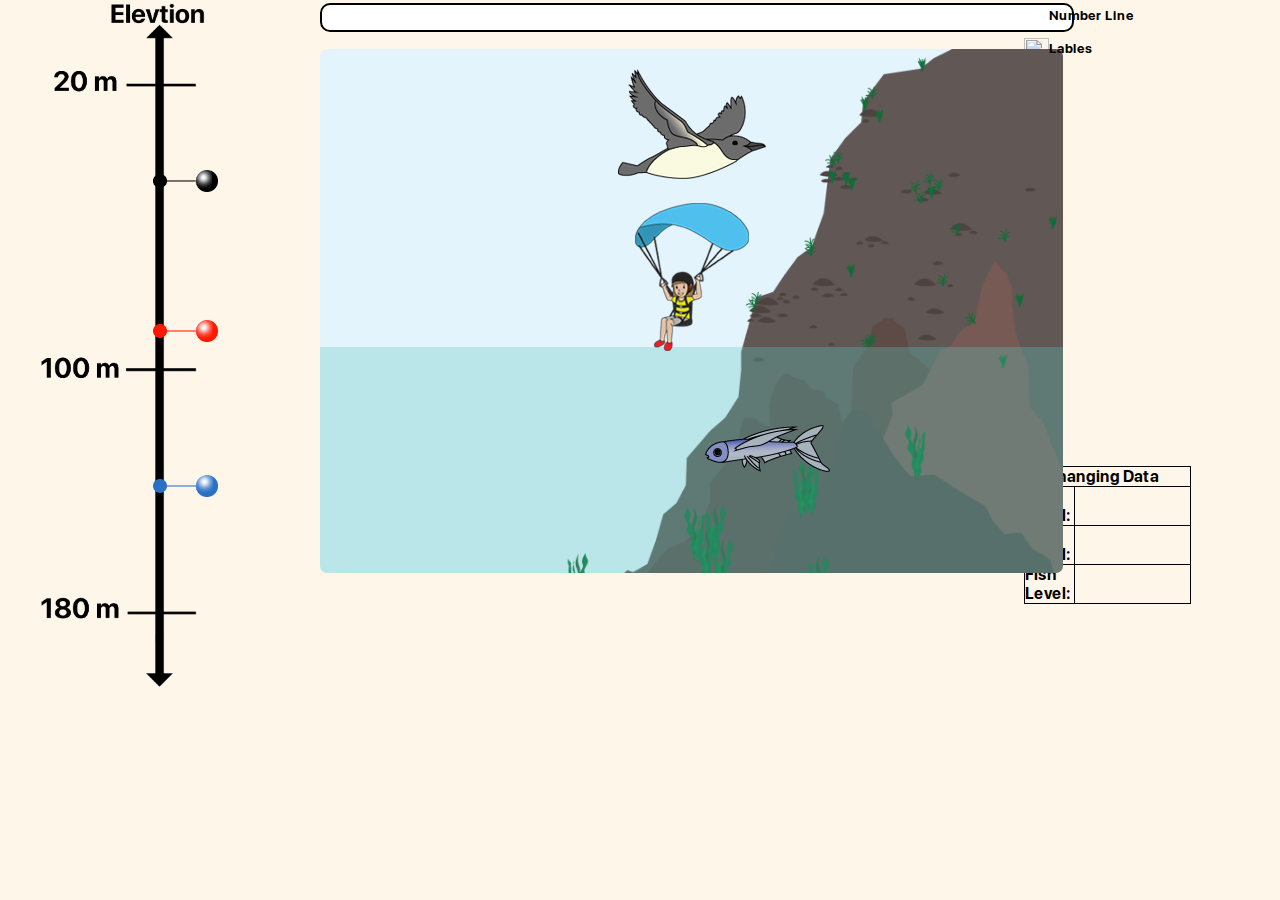
==== NumberLineInteger.html @ bc58e587 "s" ====
<!DOCTYPE html>
<html>
<head>
    <!-- <link rel="shortcut icon" href="assets/images/brainlogoweb.png"/> -->
    <link rel="stylesheet" href="assets/style/style.css">
    <meta charset="utf-8">
    <meta name="viewport" content="width=device-width">
    <meta name="theme-color" content="#eeecda">
</head>
<body>
    <title>Number Line Integers</title>
        <div id="part1">
            <img title="Number Line Integers" id="numberLineIntegersimg" src="assets/images/numberLineIntegers.png">
            <div>
                <img title="Location of Bird" id="mark3" src="assets/images/mark3.png">
                <p id="yOfBird"></p>
            </div>
            <div>
                <img title="Location of Fish" id="mark1" src="assets/images/mark1.png">
                <p id="yOffish"></p>
            </div>
             <div>
                <img title="Location of Girl" id="mark2" src="assets/images/mark2.png">
                <p id="yOfGirl"></p>
            </div>
            </div>
        </div>
        </div>
        <div id="part2">
            <div id="dataOfLocation">
                <p class="shapes" id="shape2">Y of draggable Element:</p>
                <p id="txt1" class="txt"></p>
            </div>
            <!-- <div id="outerContainer"> -->
                <div id="container">
                    <div>
                    <img title="Drag Me" draggable="true" id="item2" src="assets/images/bird.png">
                </div>
                <!-- <p class="yin" id="birdyin">y of bird</p> -->
                <div>
                    <img title="Drag Me" draggable="true" id="item3" src="assets/images/fish.png">
                    <!-- <p class="yin" id="girlyin">y of girl</p> -->
                </div>
                <div>
                    <img title="Drag Me" draggable="true" id="item1" src="assets/images/flightGirl.png">
                    <!-- <p class="yin" id="fishyin">y of fish</p> -->
                </div>
                <p></p>
                 </div>
    </div>
    <div id="part3">
        <button onclick="hidenuml1()" class="numline"><img id="numline1" class="numlines" src="assets/images/Selected.png"><p id="numlines2">Number Line</p></button>
        <button onclick="hidenuml2()" class="numline"><img id="numline2" class="numlines" src="assets/images/Selected.png"><p id="numlines2">Lables</p></button>
    <div style="margin-top: 400px; margin-right: 50px;">
        <div style="display: inline-block; width: 80% !important; border: black solid 1px ;">
            <div id="changingData"><p>Changing Data</p></div>
            <div id="widthGroup"><div id="widthtxt"><p>Girl Level:</p></div><div id="widthNum"><p id="weg"> </p></div></div>
            <div id="heightGroup"><div id="heighttxt"><p>Bird Level:</p></div><div id="heightNum"><p id="web"> </p></div></div>
            <div id="areaGroup"><div id="areatxt"><p>Fish Level:</p></div><div id="areaNum"><p id="wef"></p> </div></div>
          </div>
    </div>
    </div>
    <script src="assets/script/script.js"></script>
</body>
</html>
---- assets/style/style.css ----
@font-face {
  font-family: "SF";
  src: url("../fonts/SF.ttf");
}
* {
  margin: 0;
  padding: 0;
  border: 0;
  font-family: "SF";
}
body {
  background-color: #fef7e9;
}
#part1 {
  width: 25%;
  height: 710px;
  display: inline-block;
}
#part2 {
  width: 50%;
  display: inline-block;
  text-align: center;
  position: absolute;
}
#part3 {
  width: 20%;
  float: right;
}
#container {
  width: 743px !important;
  height: 524px !important;
  background-image: url(/assets/images/backgroundimageNLI.png);
  background-size: cover;
  background-color: #333;
  border-radius: 7px;
  touch-action: none;
}
#numberLineIntegersimg {
  height: 100%;
  margin-left: 30px;
  margin-top: 3px;
}
.shapes {
  display: inline-block;
  font-size: 40px;
  padding-right: 10px;
  display: none;
}
#dataOfLocation {
  border: black solid 2px;
  border-radius: 10px;
  margin: 3px 0px 17px 0px;
  padding: 3px 0 3px 7px;
  background-color: white;
  width: 743px !important;
  text-align: center;
}
.things {
  display: inline-block;
  width: 110px;
}
.things {
  touch-action: none;
  user-select: none;
}
/* .things:active {
      
  } */
.things:hover {
  cursor: pointer;
}
#mark2 {
  display: block;
  width: 65px;
  position: absolute;
  left: 153px;
  top: 320px;
}
#mark3 {
  display: block;
  width: 65px;
  position: absolute;
  left: 153px;
  top: 170px;
}
#mark1 {
  display: block;
  width: 65px;
  position: absolute;
  left: 153px;
  top: 475px;
}
#demo {
  display: none;
}
#yOfGirl {
  width: 30px;
  text-align: center;
  position: absolute;
  left: 115px;
  top: 267px;
  color: red;
}
#yOfBird {
  width: 30px;
  text-align: center;
  position: absolute;
  left: 115px;
  top: 170px;
  color: black;
}
#yOffish {
  width: 30px;
  text-align: center;
  position: absolute;
  left: 115px;
  top: 607px;
  color: blue;
}
.numline,
.numlines {
  display: inline-block;
}
.numline {
  display: block;
  background-color: transparent;
}
.numlines {
  width: 25px;
  height: 25px;
  margin-top: 5px;
}
#numlines2 {
  position: relative;
  bottom: 10px;
}
#numlines2,
#numlines {
  display: inline-block;
}
#item3 {
  position: absolute;
  bottom: 50px;
  cursor: pointer;
  display: inline-block;
}
#item2 {
  cursor: pointer;
  display: inline-block;
}
#item1 {
  cursor: pointer;
  display: inline-block;
}
#shape2 {
  text-align: left;
}
#birdyin {
  display: inline-block;
  position: absolute;
  top: 50px;
}
#fishyin {
  display: inline-block;
  position: relative;
  top: 80px;
  left: 65px;
}
#girlyin {
  display: inline-block;
  position: relative;
  top: 90px;
  left: 20px;
}
.txt {
  display: inline-block;
  font-size: 40px;
  padding-right: 10px;
  text-align: center;
}

#bodyOfPage {
  background-color: #f5f5f5;
}
#rectangleDrawer {
  width: 80% !important;
  height: auto !important;
  margin-left: 30px;
  margin-top: 30px;
  background-color: #ffffff;
}
.canvas-container {
  width: 80% !important;
  height: auto !important;
  margin-left: 30px;
  margin-top: 30px;
  display: inline-block;
}
.upper-canvas {
  width: 80% !important;
  height: auto !important;
  margin-left: 30px;
  margin-top: 30px;
  display: inline-block;
}
.containerOfCanvas {
  width: 60%;
}
.containerOfData {
  width: 39%;
  background-color: #ffffff;
  color: #000000;
  float: right;
  margin-right: 50px;
}
#dataOfRectangle {
  box-shadow: 3px 3px 3px rgba(0, 0, 0, 0.12), 0 3px 3px rgba(0, 0, 0, 0.24);
  padding: 20px;
}
#dataOfRectangletxt {
  border-bottom: #000000 solid 1px;
  padding-bottom: 12px;
}
#changingData {
  padding-left: 20px;
}
#widthGroup {
  width: 100%;
  border-bottom: #000000 solid 1px;
  border-top: #000000 solid 1px;
}
#widthtxt {
  border-right: black solid 1px;
  width: 30%;
}
#widthNum {
  width: 69%;
}
#widthtxt,
#widthNum {
  display: inline-block;
}
#heightGroup {
  width: 100%;
  border-bottom: #000000 solid 1px;
}
#heighttxt {
  border-right: black solid 1px;
  width: 30%;
}
#heightNum {
  width: 69%;
}
#heighttxt,
#heightNum {
  display: inline-block;
}
#areaGroup {
  width: 100%;
}
#areatxt {
  border-right: black solid 1px;
  width: 30%;
}
#areaNum {
  width: 69%;
}
#areatxt,
#areaNum {
  display: inline-block;
}
#XGroup {
  width: 100%;
  border-bottom: #000000 solid 1px;
}
#Xtxt {
  border-right: black solid 1px;
  width: 30%;
}
#XNum {
  width: 69%;
}
#Xtxt,
#XNum {
  display: inline-block;
}
#YGroup {
  width: 100%;
}
#Ytxt {
  border-right: black solid 1px;
  width: 30%;
}
#YNum {
  width: 69%;
}
#Ytxt,
#YNum {
  display: inline-block;
}

#widthOfRectangle {
  border: #000000 solid 2px;
  border-top: 0px;
  border-left: 0px;
  display: inline-block;
  width: 30%;
  margin-left: 7px;
  text-align: center;
}
#heightOfRectangle {
  border-top: 0px;
  display: inline-block;
  width: 30%;
  text-align: center;
}
#areaOfRectangle {
  border: #000000 solid 2px;
  border-top: 0px;
  border-right: 0px;
  display: inline-block;
  width: 34%;
  text-align: center;
}
#x,
#y {
  display: inline-block;
  width: 49%;
  font-size: 17px;
}
.xundy {
  margin-top: 20px;
}
#q {
  text-align: right;
}
#staticDataOfRect {
  width: 173px;
  position: relative;
  top: 8px;
}
#backButton {
  margin-left: 10px;
  margin-top: 10px;
  border: red solid 1px;
  border-radius: 10px;
  background-color: #ffffff;
  padding: 2px 10px;
}
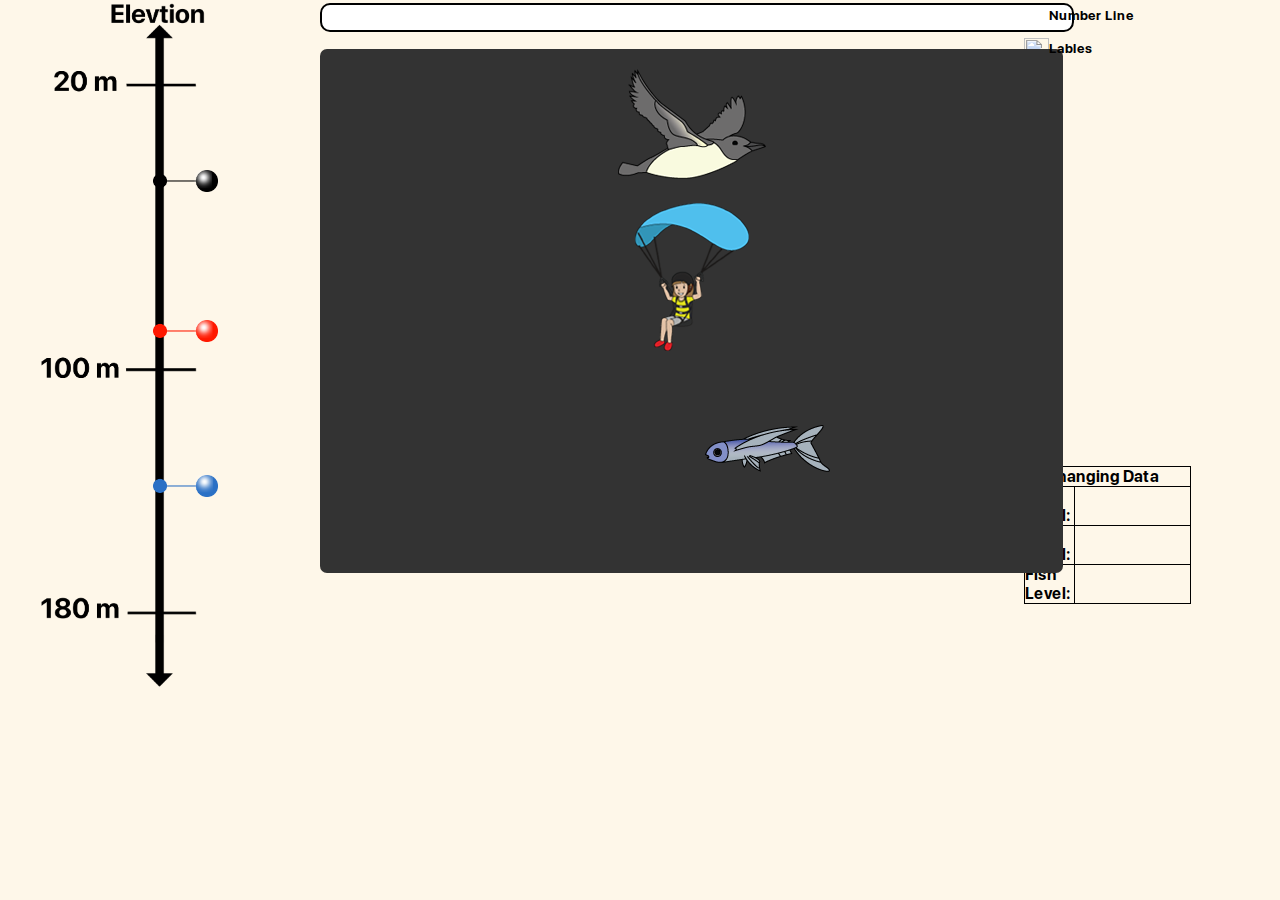
==== commit ae2ace81: "s" ====
--- a/NumberLineInteger.html
+++ b/NumberLineInteger.html
@@ -49,10 +49,13 @@
                  </div>
     </div>
     <div id="part3">
+        <div id="inline">
+            <div id="nomo">
         <button onclick="hidenuml1()" class="numline"><img id="numline1" class="numlines" src="assets/images/Selected.png"><p id="numlines2">Number Line</p></button>
         <button onclick="hidenuml2()" class="numline"><img id="numline2" class="numlines" src="assets/images/Selected.png"><p id="numlines2">Lables</p></button>
-    <div style="margin-top: 400px; margin-right: 50px;">
-        <div style="display: inline-block; width: 80% !important; border: black solid 1px ;">
+    </div>
+        <div style="margin-top: 400px; margin-right: 50px;">
+        <div id="nono" style="display: inline-block; width: 80% !important; border: black solid 1px ;">
             <div id="changingData"><p>Changing Data</p></div>
             <div id="widthGroup"><div id="widthtxt"><p>Girl Level:</p></div><div id="widthNum"><p id="weg"> </p></div></div>
             <div id="heightGroup"><div id="heighttxt"><p>Bird Level:</p></div><div id="heightNum"><p id="web"> </p></div></div>
@@ -60,6 +63,7 @@
           </div>
     </div>
     </div>
+</div>
     <script src="assets/script/script.js"></script>
 </body>
 </html>--- a/assets/style/style.css
+++ b/assets/style/style.css
@@ -29,7 +29,7 @@
 #container {
   width: 743px !important;
   height: 524px !important;
-  background-image: url(/assets/images/backgroundimageNLI.png);
+  background-image: url("https://i.pinimg.com/originals/70/a4/16/70a41689bde6cff2c8ce3e98e8780181.png");
   background-size: cover;
   background-color: #333;
   border-radius: 7px;
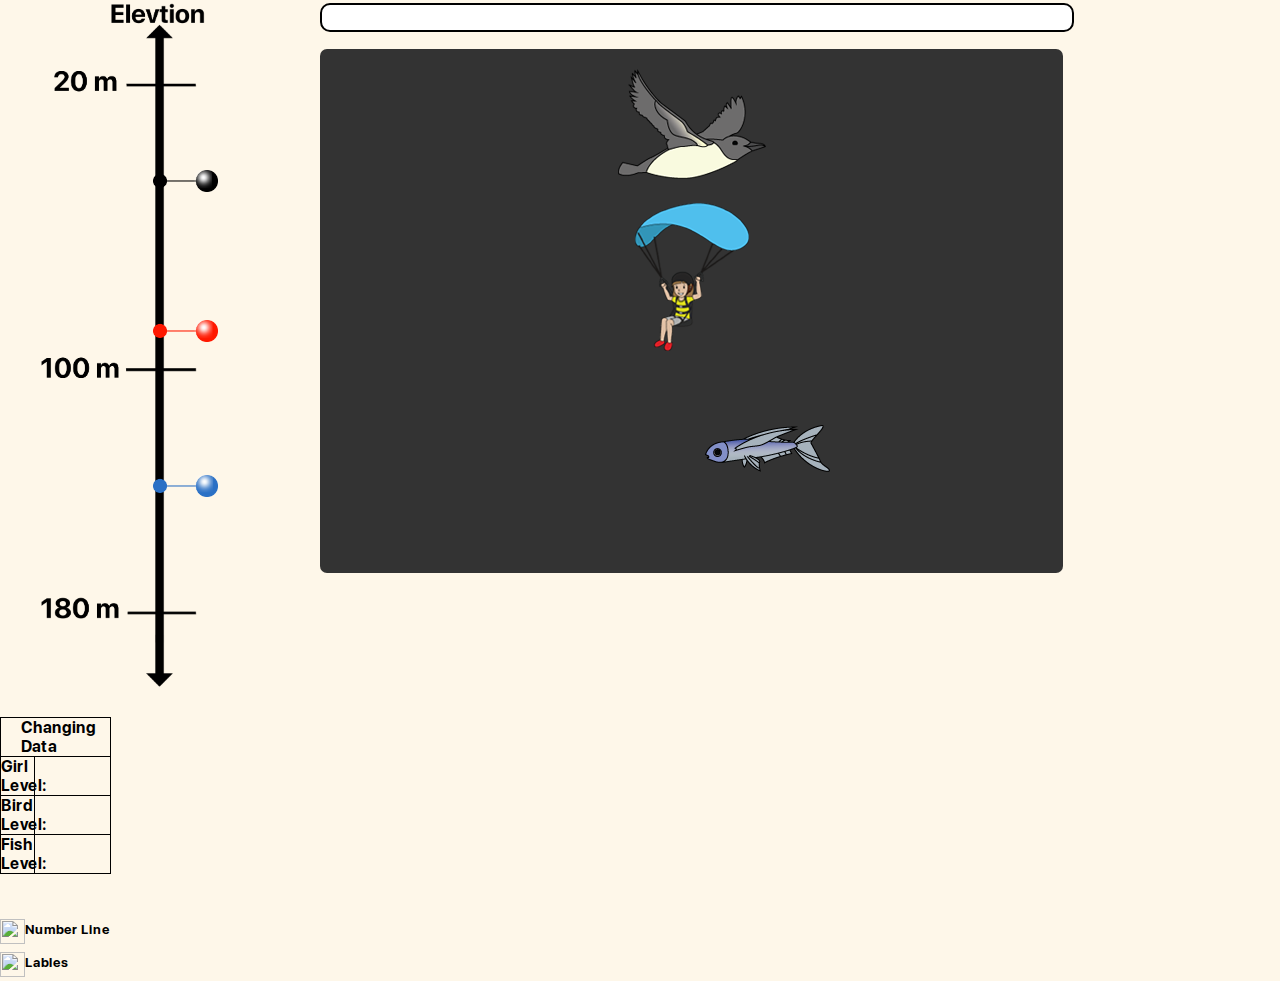
==== commit ad8366ca: "s" ====
--- a/NumberLineInteger.html
+++ b/NumberLineInteger.html
@@ -50,17 +50,17 @@
     </div>
     <div id="part3">
         <div id="inline">
-            <div id="nomo">
+            <div id="nomo" class="nono">
+                <div style="display: inline-block; width: 80% !important; border: black solid 1px ;">
+                    <div id="changingData"><p>Changing Data</p></div>
+                    <div id="widthGroup"><div id="widthtxt"><p>Girl Level:</p></div><div id="widthNum"><p id="weg"> </p></div></div>
+                    <div id="heightGroup"><div id="heighttxt"><p>Bird Level:</p></div><div id="heightNum"><p id="web"> </p></div></div>
+                    <div id="areaGroup"><div id="areatxt"><p>Fish Level:</p></div><div id="areaNum"><p id="wef"></p> </div></div>
+                  </div>
+            </div>
+            <div id="no" class="nono">
         <button onclick="hidenuml1()" class="numline"><img id="numline1" class="numlines" src="assets/images/Selected.png"><p id="numlines2">Number Line</p></button>
         <button onclick="hidenuml2()" class="numline"><img id="numline2" class="numlines" src="assets/images/Selected.png"><p id="numlines2">Lables</p></button>
-    </div>
-        <div style="margin-top: 400px; margin-right: 50px;">
-        <div id="nono" style="display: inline-block; width: 80% !important; border: black solid 1px ;">
-            <div id="changingData"><p>Changing Data</p></div>
-            <div id="widthGroup"><div id="widthtxt"><p>Girl Level:</p></div><div id="widthNum"><p id="weg"> </p></div></div>
-            <div id="heightGroup"><div id="heighttxt"><p>Bird Level:</p></div><div id="heightNum"><p id="web"> </p></div></div>
-            <div id="areaGroup"><div id="areatxt"><p>Fish Level:</p></div><div id="areaNum"><p id="wef"></p> </div></div>
-          </div>
     </div>
     </div>
 </div>
--- a/assets/style/style.css
+++ b/assets/style/style.css
@@ -346,4 +346,26 @@
   border-radius: 10px;
   background-color: #ffffff;
   padding: 2px 10px;
+}
+#nomo{
+  margin-top: 50px;
+  margin-right: 20px;
+}
+#no{
+  margin-top: 40px;
+  margin-right: 20px;
+}
+@media only screen and (max-width: 1400px) {
+  #part3{
+    float: none;
+  }
+  .nono{
+    display: inline-block;
+    margin-top: 0;
+    margin-left: 0;
+  }
+  #nomo{
+    margin-top: 0px;
+    margin-right: 0px;
+  }
 }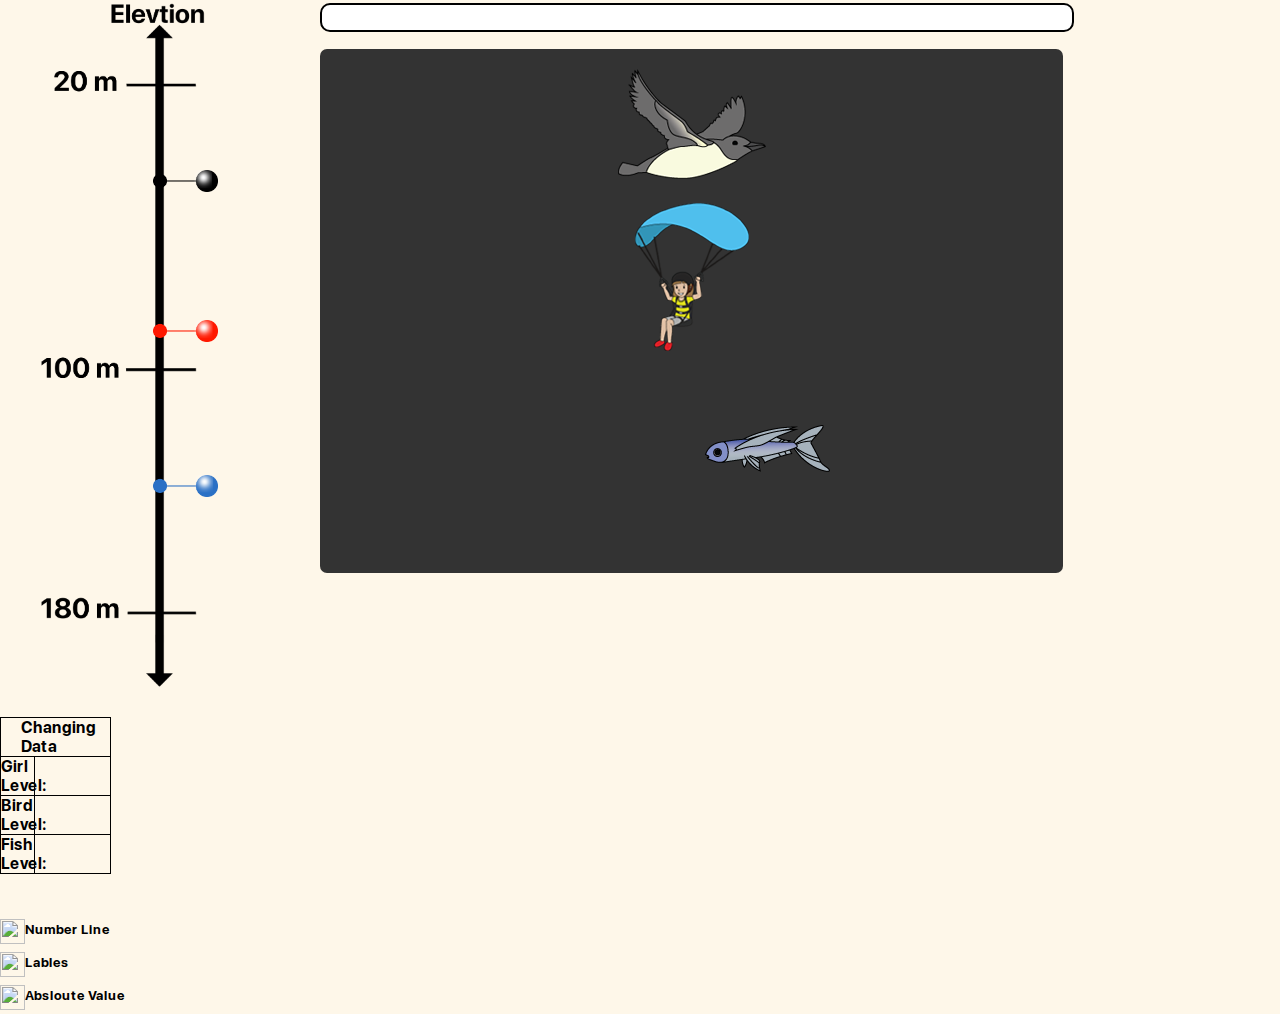
==== commit 3bd89012: "s" ====
--- a/NumberLineInteger.html
+++ b/NumberLineInteger.html
@@ -61,6 +61,7 @@
             <div id="no" class="nono">
         <button onclick="hidenuml1()" class="numline"><img id="numline1" class="numlines" src="assets/images/Selected.png"><p id="numlines2">Number Line</p></button>
         <button onclick="hidenuml2()" class="numline"><img id="numline2" class="numlines" src="assets/images/Selected.png"><p id="numlines2">Lables</p></button>
+        <button onclick="hidenuml3()" class="numline"><img id="numline3" class="numlines" src="assets/images/Selected.png"><p id="numlines3">Absloute Value</p></button>
     </div>
     </div>
 </div>
--- a/assets/style/style.css
+++ b/assets/style/style.css
@@ -1,12 +1,12 @@
 @font-face {
-  font-family: "SF";
+  font-family: "San Fransisco";
   src: url("../fonts/SF.ttf");
 }
 * {
   margin: 0;
   padding: 0;
   border: 0;
-  font-family: "SF";
+  font-family: "San Fransisco";
 }
 body {
   background-color: #fef7e9;
@@ -135,6 +135,14 @@
   bottom: 10px;
 }
 #numlines2,
+#numlines {
+  display: inline-block;
+}
+#numlines3 {
+  position: relative;
+  bottom: 10px;
+}
+#numlines3,
 #numlines {
   display: inline-block;
 }
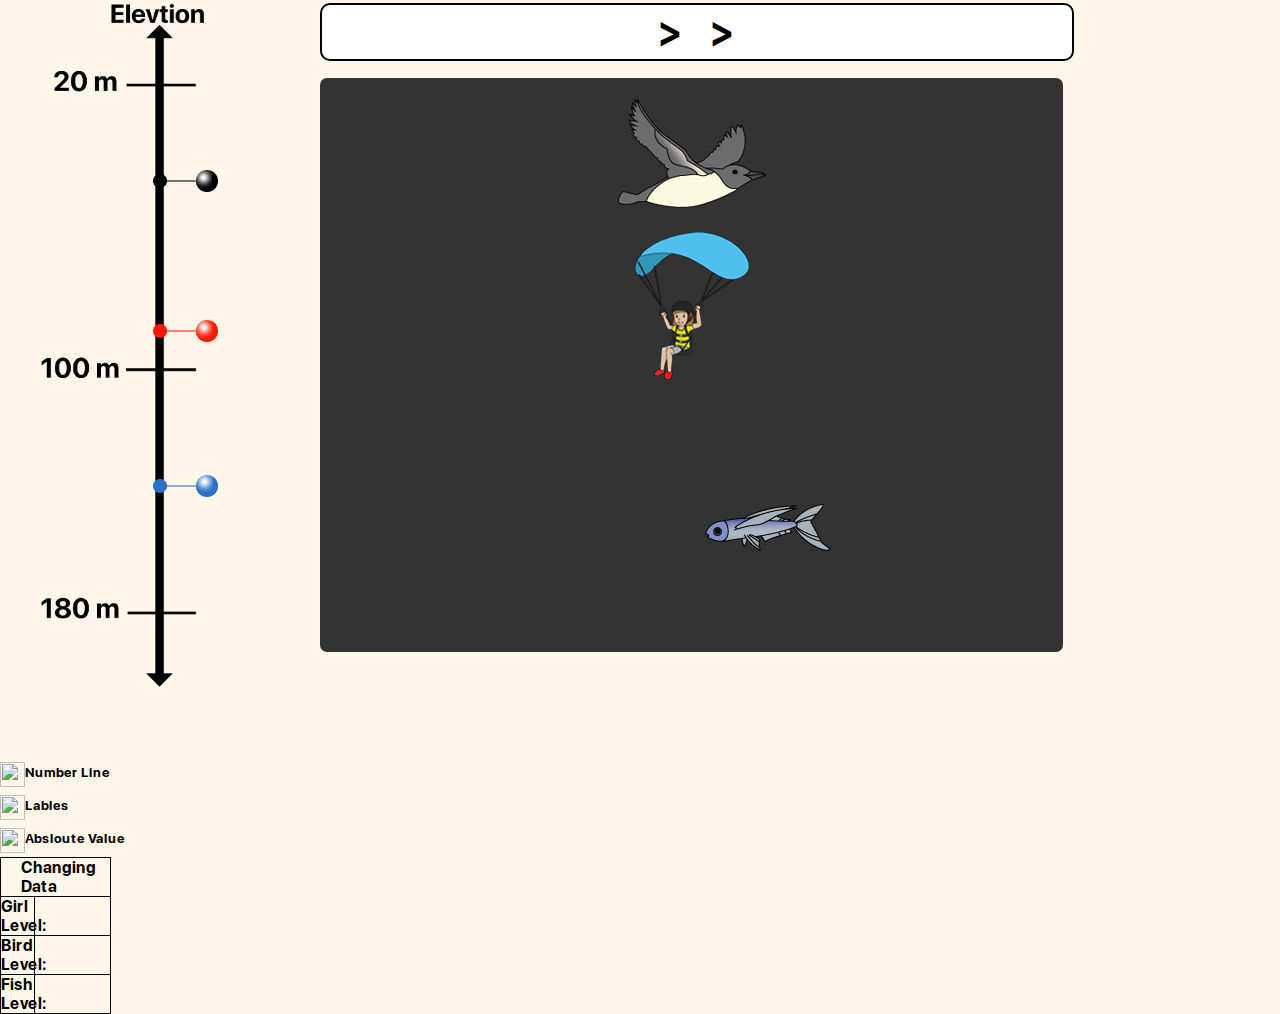
==== commit 76542847: "s" ====
--- a/NumberLineInteger.html
+++ b/NumberLineInteger.html
@@ -30,6 +30,10 @@
             <div id="dataOfLocation">
                 <p class="shapes" id="shape2">Y of draggable Element:</p>
                 <p id="txt1" class="txt"></p>
+                <p id="txt2" class="txt">></p>
+                <p id="txt3" class="txt"></p>
+                <p id="txt4" class="txt">></p>
+                <p id="txt5" class="txt"></p>
             </div>
             <!-- <div id="outerContainer"> -->
                 <div id="container">
@@ -45,11 +49,15 @@
                     <img title="Drag Me" draggable="true" id="item1" src="assets/images/flightGirl.png">
                     <!-- <p class="yin" id="fishyin">y of fish</p> -->
                 </div>
-                <p></p>
                  </div>
     </div>
     <div id="part3">
         <div id="inline">
+            <div id="no" class="nono">
+                <button onclick="hidenuml1()" class="numline"><img id="numline1" class="numlines" src="assets/images/Selected.png"><p id="numlines2">Number Line</p></button>
+                <button onclick="hidenuml2()" class="numline"><img id="numline2" class="numlines" src="assets/images/Selected.png"><p id="numlines2">Lables</p></button>
+                <button onclick="hidenuml3()" class="numline"><img id="numline3" class="numlines" src="assets/images/Selected.png"><p id="numlines3">Absloute Value</p></button>
+            </div>
             <div id="nomo" class="nono">
                 <div style="display: inline-block; width: 80% !important; border: black solid 1px ;">
                     <div id="changingData"><p>Changing Data</p></div>
@@ -58,11 +66,6 @@
                     <div id="areaGroup"><div id="areatxt"><p>Fish Level:</p></div><div id="areaNum"><p id="wef"></p> </div></div>
                   </div>
             </div>
-            <div id="no" class="nono">
-        <button onclick="hidenuml1()" class="numline"><img id="numline1" class="numlines" src="assets/images/Selected.png"><p id="numlines2">Number Line</p></button>
-        <button onclick="hidenuml2()" class="numline"><img id="numline2" class="numlines" src="assets/images/Selected.png"><p id="numlines2">Lables</p></button>
-        <button onclick="hidenuml3()" class="numline"><img id="numline3" class="numlines" src="assets/images/Selected.png"><p id="numlines3">Absloute Value</p></button>
-    </div>
     </div>
 </div>
     <script src="assets/script/script.js"></script>
--- a/assets/style/style.css
+++ b/assets/style/style.css
@@ -28,7 +28,7 @@
 }
 #container {
   width: 743px !important;
-  height: 524px !important;
+  height: 574px !important;
   background-image: url("https://i.pinimg.com/originals/70/a4/16/70a41689bde6cff2c8ce3e98e8780181.png");
   background-size: cover;
   background-color: #333;
@@ -62,6 +62,7 @@
 .things {
   touch-action: none;
   user-select: none;
+  -ms-user-select:none;
 }
 /* .things:active {
       
